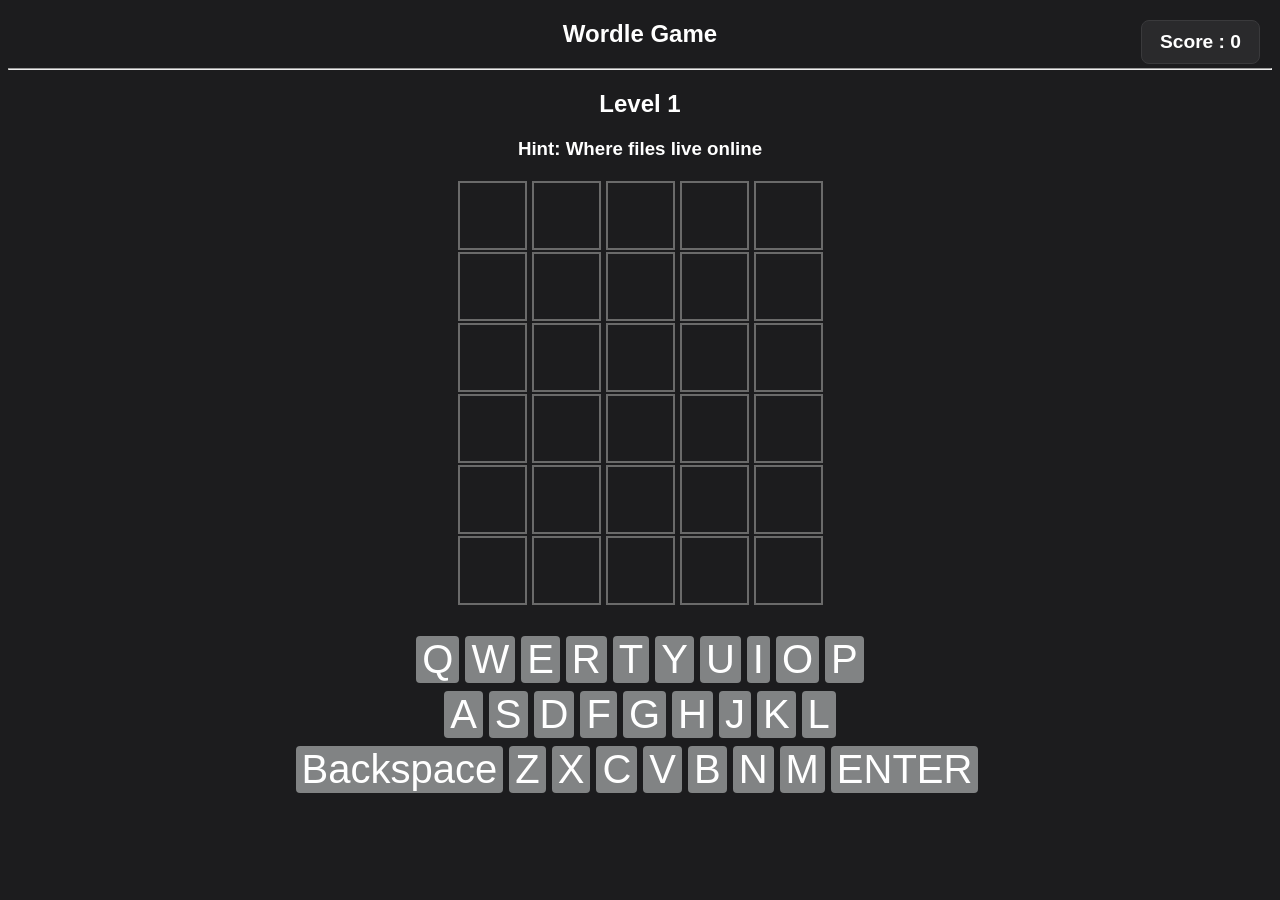
==== index.html @ 41fa166b "wordle" ====
<!DOCTYPE html>
<html lang="en">

<head>
    <script defer src="app.js"></script>
    <link rel="stylesheet" href="style.css">
    <meta charset="UTF-8">
    <meta name="viewport" content="width=device-width, initial-scale=1.0">
    <title>Wordle Game</title>
</head>

<body>
    <h2 id="main">Wordle Game</h2>
    <hr>
                    <h2 id="level">Level : 1</h2> 

                <h3 id="Hint">Hint :</h3>
                                <p id="Score" class="score">Score : 0</p> 


        <section class="board">
        <div class="row">
            <p class="sqr" id="0"></p>
            <p class="sqr" id="1"></p>
            <p class="sqr" id="2"></p>
            <p class="sqr" id="3"></p>
            <p class="sqr" id="4"></p>
        </div>
        <div class="row">
            <p class="sqr" id="5"></p>
            <p class="sqr" id="6"></p>
            <p class="sqr" id="7"></p>
            <p class="sqr" id="8"></p>
            <p class="sqr" id="9"></p>

        </div>
        <div class="row">
            <p class="sqr" id="10"></p>
            <p class="sqr" id="11"></p>
            <p class="sqr" id="12"></p>
            <p class="sqr" id="13"></p>
            <p class="sqr" id="14"></p>

        </div>
        <div class="row">
            <p class="sqr" id="15"></p>
            <p class="sqr" id="16"></p>
            <p class="sqr" id="17"></p>
            <p class="sqr" id="18"></p>
            <p class="sqr" id="19"></p>

        </div>
        <div class="row">
            <p class="sqr" id="20"></p>
            <p class="sqr" id="21"></p>
            <p class="sqr" id="22"></p>
            <p class="sqr" id="23"></p>
            <p class="sqr" id="24"></p>
        </div>
        <div class="row">
            <p class="sqr" id="25"></p>
            <p class="sqr" id="26"></p>
            <p class="sqr" id="27"></p>
            <p class="sqr" id="28"></p>
            <p class="sqr" id="29"></p>
        </div>
        <div class="keyboard">
            <div class="key-row">
                <button class="key" id="Q">Q</button>
                <button class="key" id="W">W</button>
                <button class="key" id="E">E</button>
                <button class="key" id="R">R</button>
                <button class="key" id="T">T</button>
                <button class="key" id="Y">Y</button>
                <button class="key" id="U">U</button>
                <button class="key" id="I">I</button>
                <button class="key" id="O">O</button>
                <button class="key" id="P">P</button>
            </div>
            <div class="key-row">
                <button class="key" id="A">A</button>
                <button class="key" id="S">S</button>
                <button class="key" id="D">D</button>
                <button class="key" id="F">F</button>
                <button class="key" id="G">G</button>
                <button class="key" id="H">H</button>
                <button class="key" id="J">J</button>
                <button class="key" id="K">K</button>
                <button class="key" id="L">L</button>
            </div>
            <div class="key-row">
                <button class="key wide" id="Backspace">Backspace</button>

                <button class="key" id="Z">Z</button>
                <button class="key" id="X">X</button>
                <button class="key" id="C">C</button>
                <button class="key" id="V">V</button>
                <button class="key" id="B">B</button>
                <button class="key" id="N">N</button>
                <button class="key" id="M">M</button>
                <button class="key wide" id="Enter">ENTER</button>

                <div>
                </div>
    </section>


<section class="game-over">
                <button class="try hidden" id="try">Try Again</button>
</section>

</body>

</html>
---- style.css ----
body {
  text-align: center;
  background-color: #1c1c1e;
  font-family: 'Segoe UI', Tahoma, Verdana, sans-serif;
  background-size: cover;
  color: white;

}

p {
  margin: 0;
}
.score {
  position: fixed;
  top: 20px;
  right: 20px;
  background-color: #2a2a2c;
  color: #ffffff;
  font-size: 1.2rem;
  font-weight: bold;
  padding: 10px 18px;
  border-radius: 8px;
  border: 1px solid #3a3a3c;
  z-index: 100;
}
.try {
  position:fixed;
  top: 20px;
  left: 20px;
  background-color: #04bc0a;
  color: #ffffff;
  font-size: 1.2rem;
  font-weight: bold;
  padding: 10px 18px;
  border-radius: 8px;
  border: 1px solid #3a3a3c;
}
.hidden {
  display: none;
}

.board {
  display: flex;
  flex-direction: column;

  align-items: center;
  margin: 20px auto;
  border-radius: 10px;
  width: fit-content;
}

.row {
  display: flex;
  flex-direction: row;
  margin: 0;
  padding: 1px;
  gap: 5px;

}

.sqr {
  width: 65px;
  height: 65px;
  display: flex;
  align-items: center;
  justify-content: center;
  border: 2px solid #6c6c6cf8;
  font-size: 2rem;
  font-weight: bold;

}

.keyboard {
  margin-top: 30px;
  display: flex;
  flex-direction: column;
  gap: 8px;
  width: 100%;
  max-width: 500px;
  color: whitesmoke;
}

.key {
  background-color: #818384;
  color: #ffffff;
  border: none;
  border-radius: 4px;
  font-size: 40px;

}

.key-row {
  display: flex;
  justify-content: center;
  gap: 6px;
}

.sqr.green {
  background-color: #538d4e;
  border-color: #538d4e;
}

.sqr.yellow {
  background-color: #b59f3b;
  border-color: #b59f3b;
}

.sqr.gray {
  background-color: #3a3a3c;
  border-color: #3a3a3c;
}
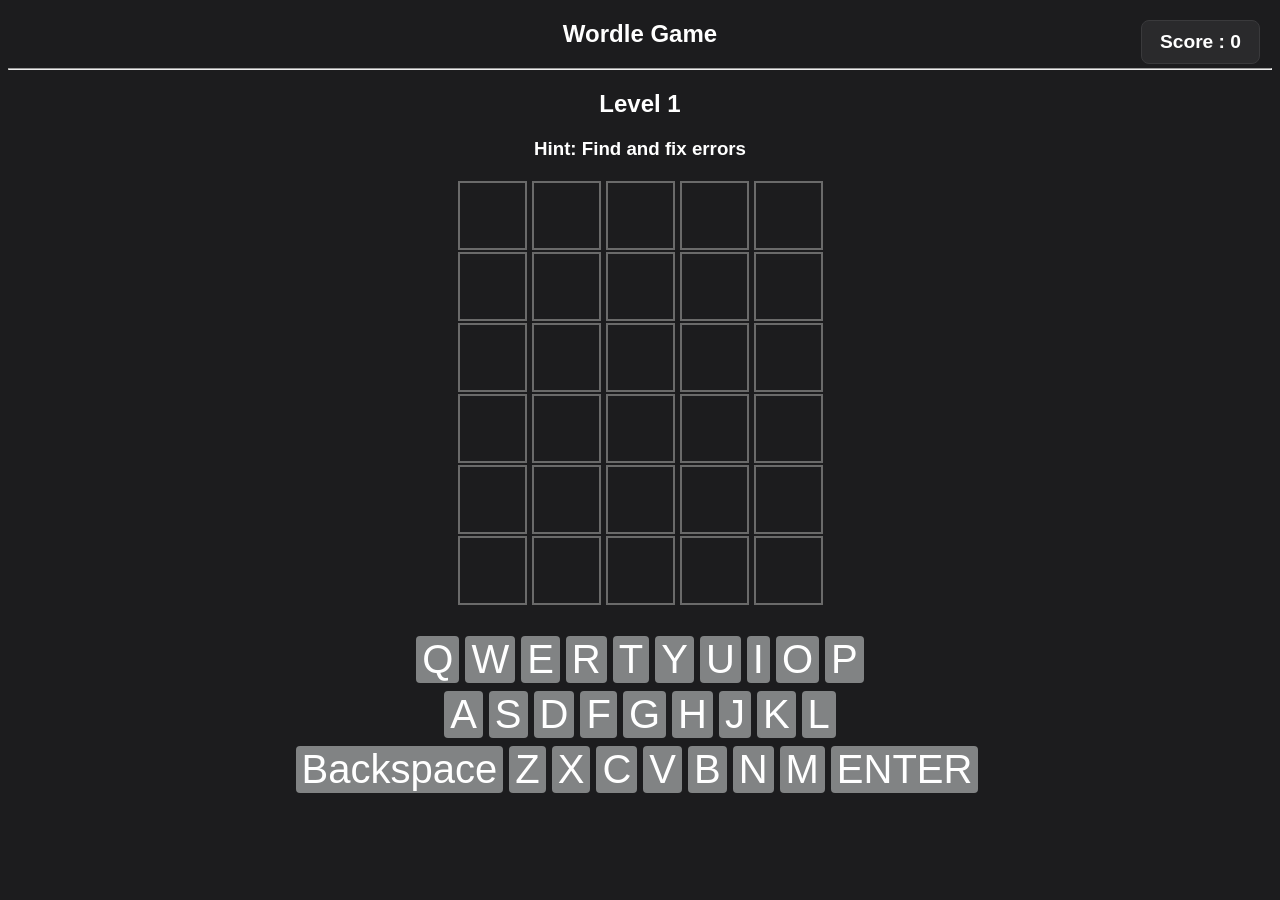
==== commit 359d624a: "update btn" ====
--- a/index.html
+++ b/index.html
@@ -104,7 +104,6 @@
                 </div>
     </section>
 
-
 <section class="game-over">
                 <button class="try hidden" id="try">Try Again</button>
 </section>
--- a/style.css
+++ b/style.css
@@ -108,4 +108,4 @@
 .sqr.gray {
   background-color: #3a3a3c;
   border-color: #3a3a3c;
-}+}
